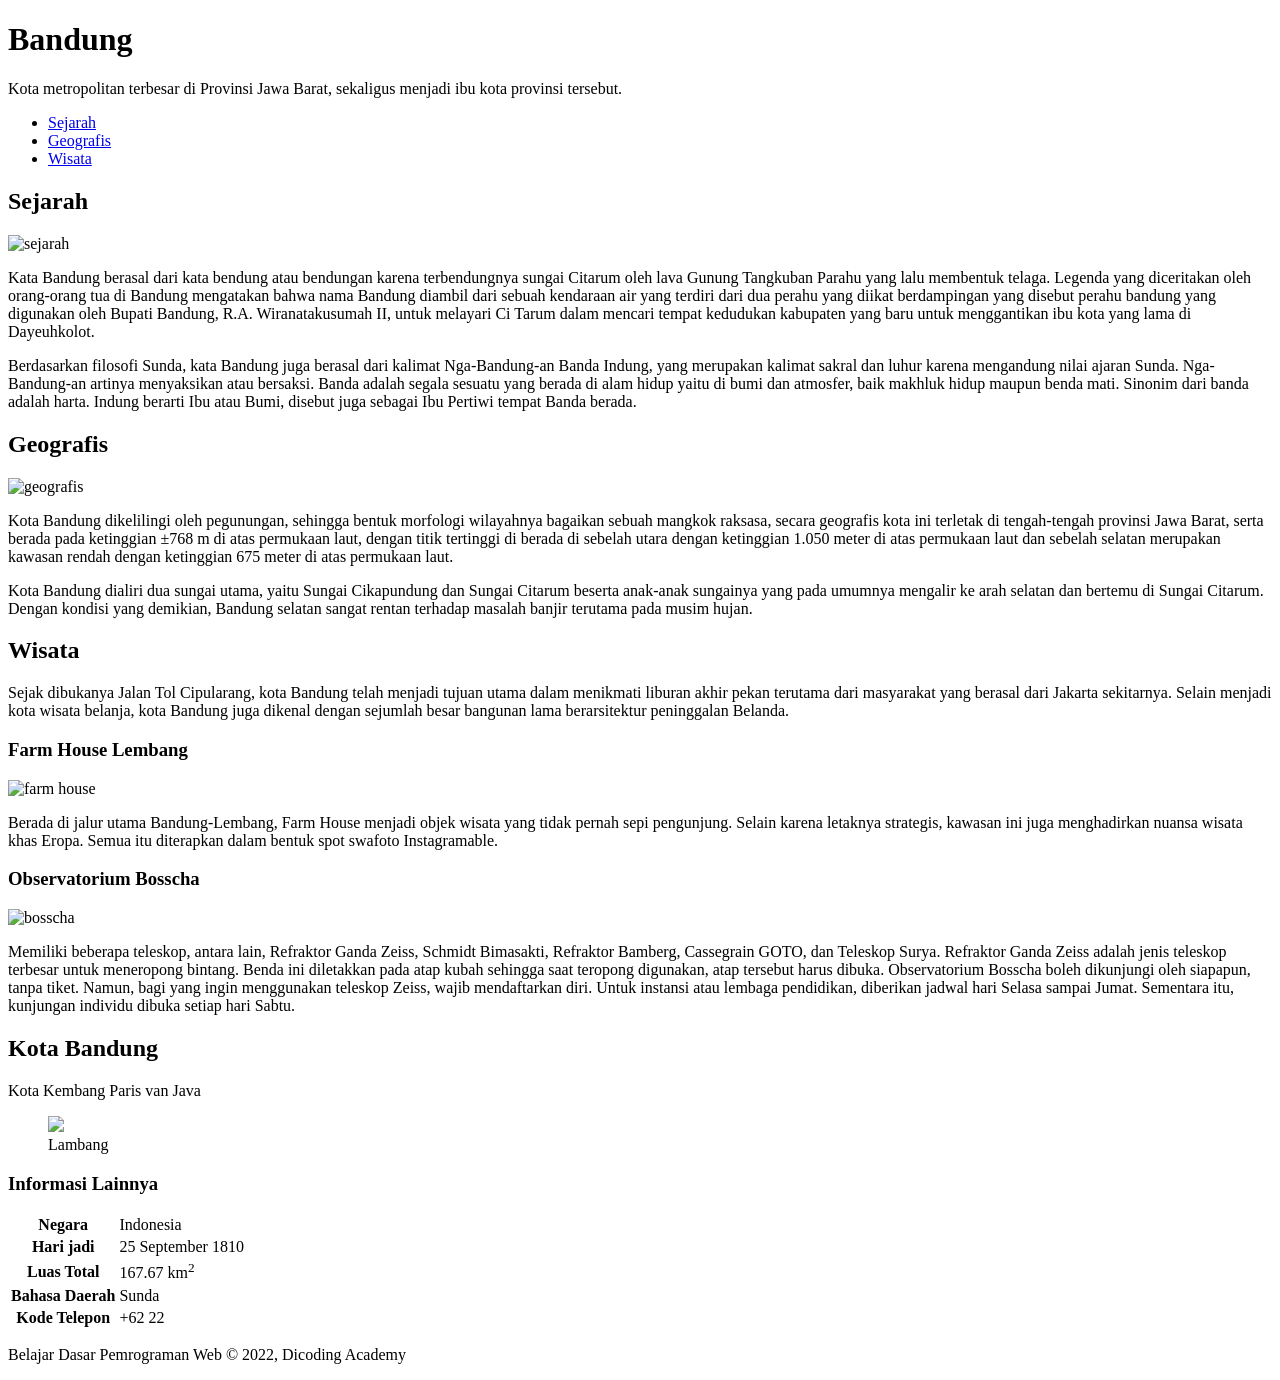
==== css/index.html @ 248dd50b "commit 1" ====
<!DOCTYPE html>
<html lang="en">

<head>
    <meta charset="UTF-8">
    <meta http-equiv="X-UA-Compatible" content="IE=edge">
    <meta name="viewport" content="width=device-width, initial-scale=1.0">
    <link rel="stylesheet" href="/assets/styles/style.css">
    <title>Document</title>
</head>

<body>

    <header>
        <h1>Bandung</h1>
        <p>Kota metropolitan terbesar di Provinsi Jawa Barat, sekaligus menjadi ibu kota provinsi tersebut.</p>
        <nav>
            <ul>
                <li><a href="#sejarah">Sejarah</a></li>
                <li><a href="#geografis">Geografis</a></li>
                <li><a href="#wisata">Wisata</a></li>
            </ul>
        </nav>
    </header>

    <main>
        <div id="content">
            <article id="sejarah">
                <h2>Sejarah</h2>
                <img src="/assets/image/history.jpg" alt="sejarah">
                <p>Kata Bandung berasal dari kata bendung atau bendungan karena terbendungnya sungai Citarum oleh lava Gunung Tangkuban Parahu yang lalu membentuk telaga. Legenda yang diceritakan oleh orang-orang tua di Bandung mengatakan bahwa nama Bandung diambil dari sebuah kendaraan air yang terdiri dari dua perahu yang diikat berdampingan yang disebut perahu bandung yang digunakan oleh Bupati Bandung, R.A. Wiranatakusumah II,
                untuk melayari Ci Tarum dalam mencari tempat kedudukan kabupaten yang baru untuk menggantikan ibu kota yang lama di Dayeuhkolot. </p>
         
                <p>Berdasarkan filosofi Sunda, kata Bandung juga berasal dari kalimat Nga-Bandung-an Banda Indung, yang merupakan kalimat sakral dan luhur karena mengandung nilai ajaran Sunda. Nga-Bandung-an artinya menyaksikan atau bersaksi. Banda adalah segala sesuatu yang berada di alam hidup yaitu di bumi dan atmosfer, baik makhluk hidup maupun benda mati. Sinonim dari banda adalah harta. Indung berarti Ibu atau Bumi, disebut juga sebagai Ibu Pertiwi tempat Banda berada.</p>
            </article>
         
            <article id="geografis">
                <h2>Geografis</h2>
                <img src="/assets/image/geografis.jpg" alt="geografis">
                <p>Kota Bandung dikelilingi oleh pegunungan, sehingga bentuk morfologi wilayahnya bagaikan sebuah mangkok raksasa, secara geografis kota ini terletak di tengah-tengah provinsi Jawa Barat, serta berada pada ketinggian ±768 m di atas permukaan laut, dengan titik tertinggi di berada di sebelah utara dengan ketinggian 1.050 meter di atas permukaan laut dan sebelah selatan merupakan kawasan rendah dengan ketinggian 675 meter di atas permukaan laut.</p>
         
                <p>Kota Bandung dialiri dua sungai utama, yaitu Sungai Cikapundung dan Sungai Citarum beserta anak-anak sungainya yang pada umumnya mengalir ke arah selatan dan bertemu di Sungai Citarum. Dengan kondisi yang demikian, Bandung selatan sangat rentan terhadap masalah banjir terutama pada musim hujan.</p>
            </article>
         
            <article id="wisata">
                <h2>Wisata</h2>
                <p>Sejak dibukanya Jalan Tol Cipularang, kota Bandung telah menjadi tujuan utama dalam menikmati liburan akhir pekan terutama dari masyarakat yang berasal dari Jakarta sekitarnya. Selain menjadi kota wisata belanja, kota Bandung juga dikenal dengan sejumlah besar bangunan lama berarsitektur peninggalan Belanda.</p>
                <section>
                    <h3>Farm House Lembang</h3>
                    <img src="/assets/image/farm-house.jpg" alt="farm house">
                    <p>Berada di jalur utama Bandung-Lembang, Farm House menjadi objek wisata yang tidak pernah sepi pengunjung. Selain karena letaknya strategis, kawasan ini juga menghadirkan nuansa wisata khas Eropa. Semua itu diterapkan dalam bentuk spot swafoto Instagramable.</p>
                </section>
                <section>
                    <h3>Observatorium Bosscha</h3>
                    <img src="/assets/image/bosscha.jpg" alt="bosscha">
                    <p>Memiliki beberapa teleskop, antara lain, Refraktor Ganda Zeiss, Schmidt Bimasakti, Refraktor Bamberg, Cassegrain GOTO, dan Teleskop Surya. Refraktor Ganda Zeiss adalah jenis teleskop terbesar untuk meneropong bintang. Benda ini diletakkan pada atap kubah sehingga saat teropong digunakan, atap tersebut harus dibuka. Observatorium Bosscha boleh dikunjungi oleh siapapun, tanpa tiket. Namun, bagi yang ingin menggunakan teleskop Zeiss, wajib mendaftarkan diri. Untuk instansi atau lembaga pendidikan, diberikan jadwal hari Selasa sampai Jumat. Sementara itu, kunjungan individu dibuka setiap hari Sabtu.</p>
                </section>
            </article>
        </div>

        <aside>
            <article class="profile">
                <header>
                    <h2>Kota Bandung</h2>
                    <p>Kota Kembang Paris van Java</p>
                    <figure>
                        <img src="/assets/image/Bandung_badge.png">
                        <figcaption>Lambang</figcaption>
                    </figure>
                </header>
                <section>
                    <h3>Informasi Lainnya</h3>
                    <table>
                       <tr>
                          <th>Negara</th>
                          <td>Indonesia</td>
                       </tr>
                       <tr>
                          <th>Hari jadi</th>
                          <td>25 September 1810</td>
                       </tr>
                       <tr>
                          <th>Luas Total</th>
                          <td>167.67 km<sup>2</sup></td>
                       </tr>
                       <tr>
                          <th>Bahasa Daerah</th>
                          <td>Sunda</td>
                       </tr>
                          <tr>
                          <th>Kode Telepon</th>
                          <td>+62 22</td>
                       </tr>
                   </table>
                 </section>
            </article>
        </aside>
    </main>

    <footer>
        <p>Belajar Dasar Pemrograman Web &#169; 2022, Dicoding Academy</p>
    </footer>
</body>

</html>
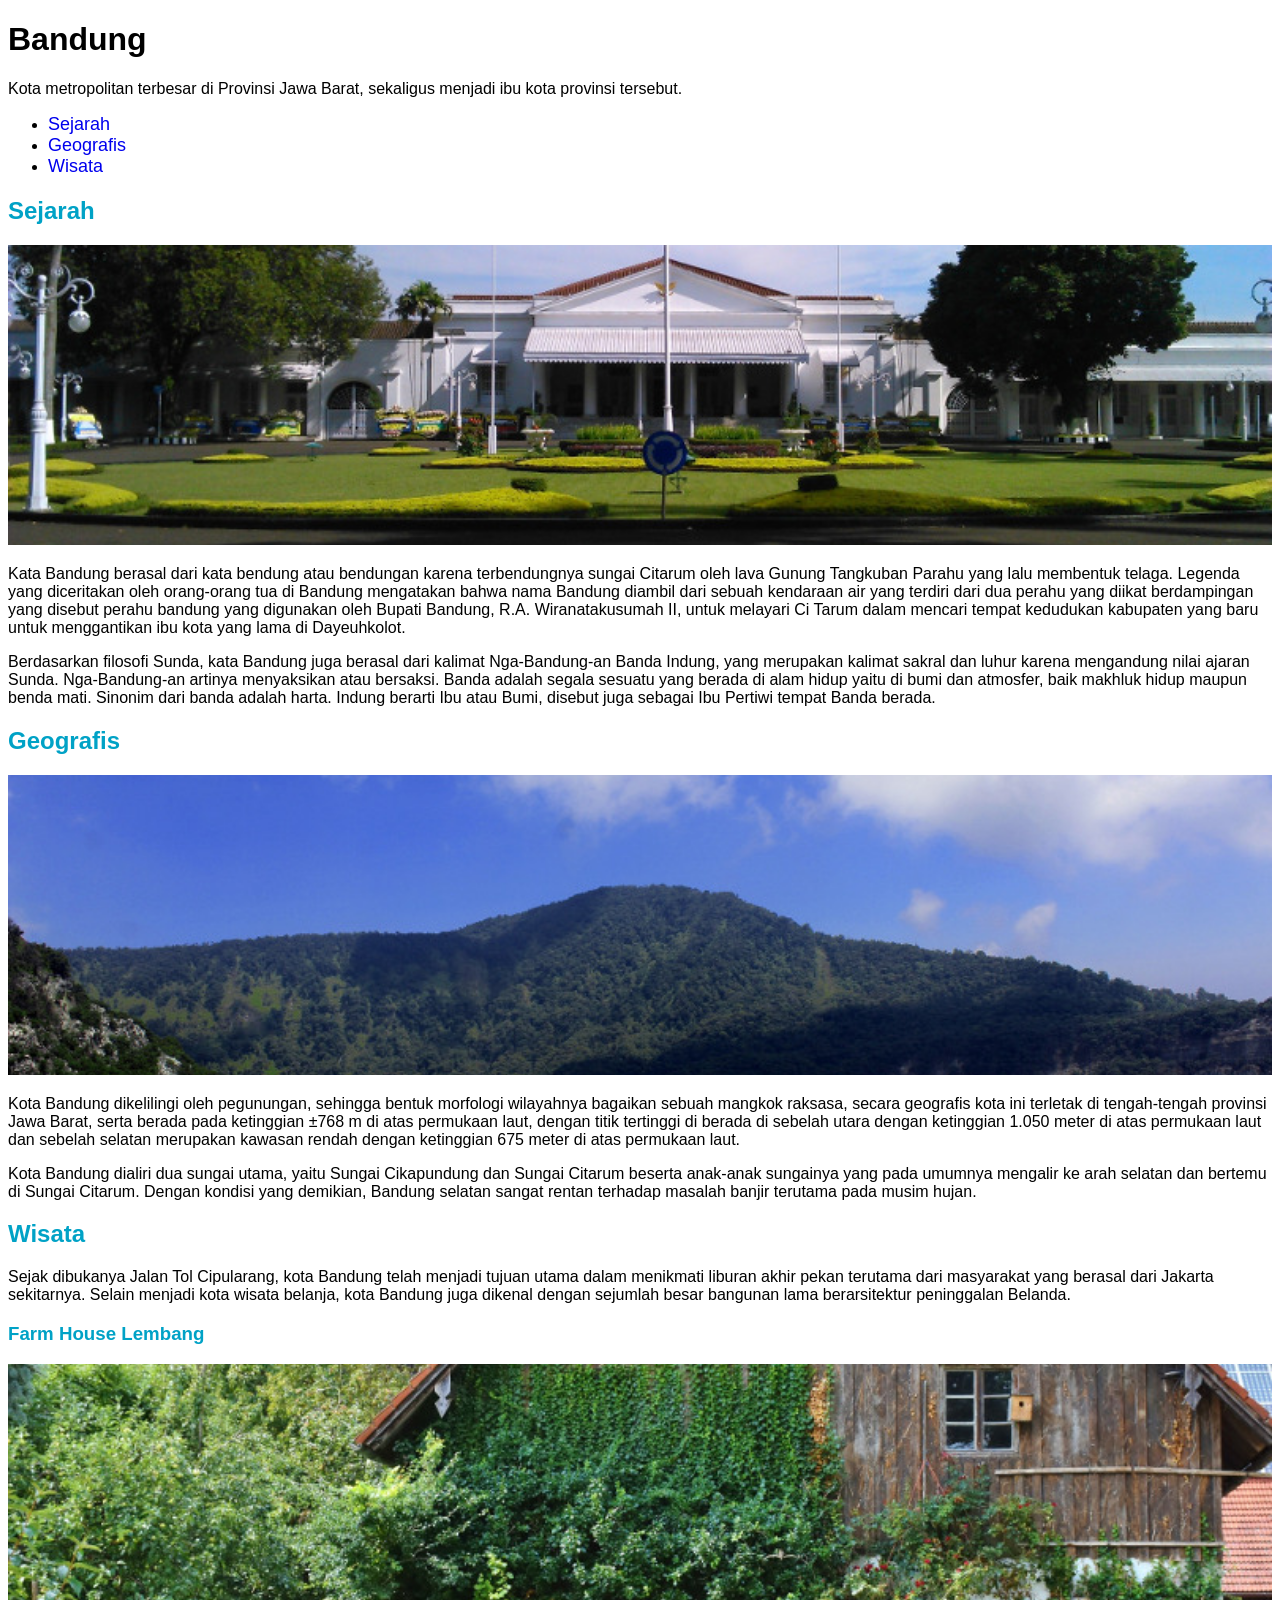
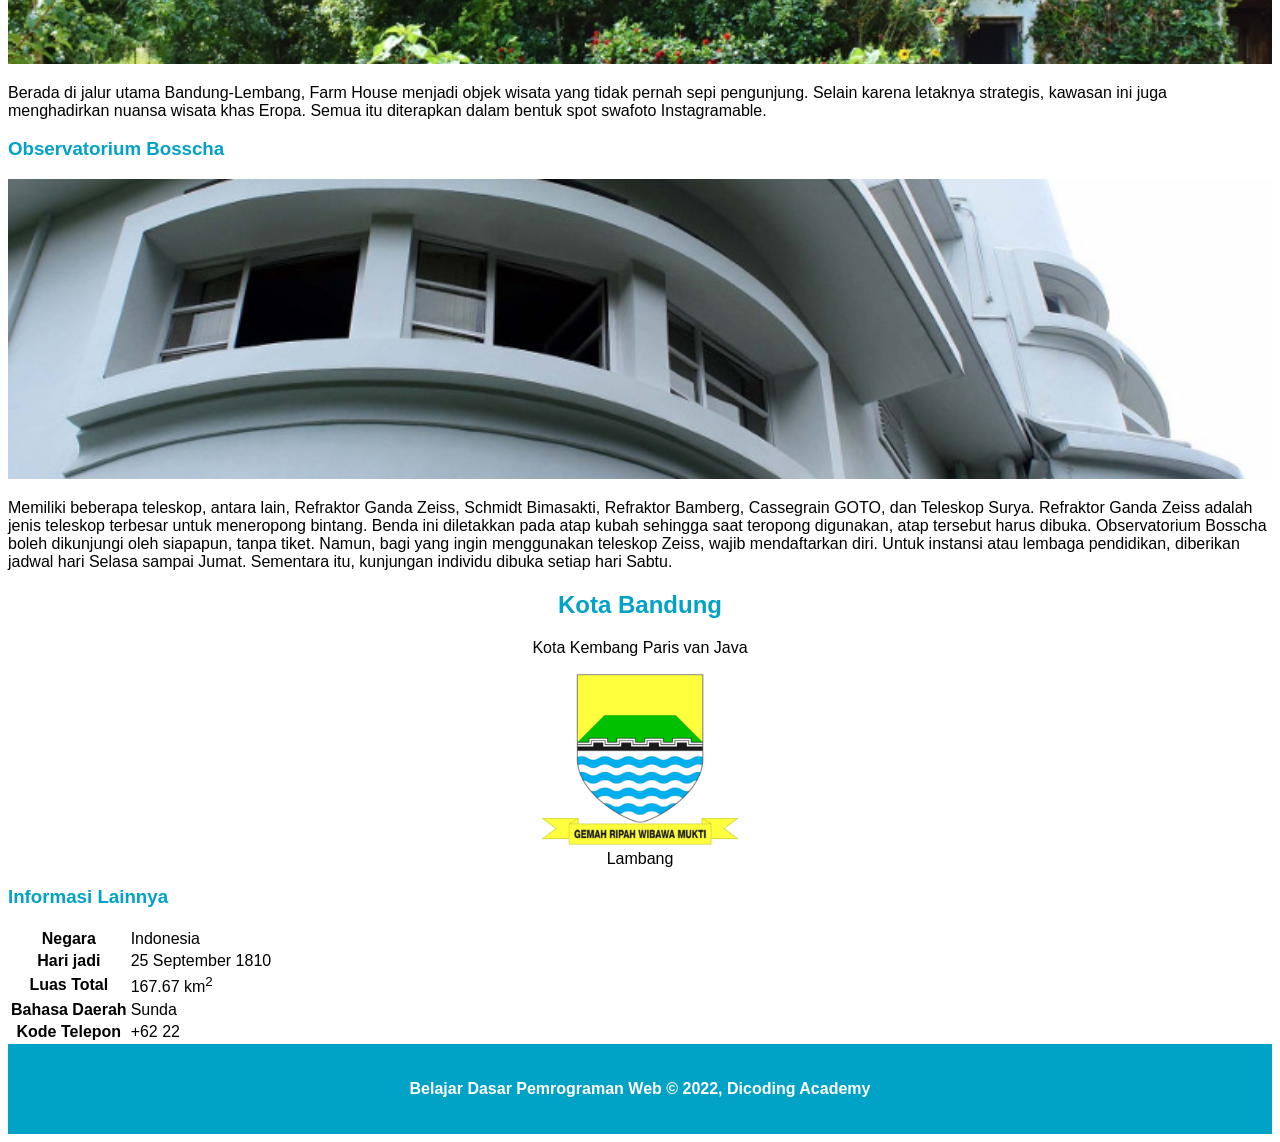
==== commit d20b2d1e: "menerapkan box model" ====
--- a/css/index.html
+++ b/css/index.html
@@ -5,7 +5,7 @@
     <meta charset="UTF-8">
     <meta http-equiv="X-UA-Compatible" content="IE=edge">
     <meta name="viewport" content="width=device-width, initial-scale=1.0">
-    <link rel="stylesheet" href="/assets/styles/style.css">
+    <link rel="stylesheet" href="/css/assets/styles/style.css">
     <title>Document</title>
 </head>
 
@@ -27,7 +27,7 @@
         <div id="content">
             <article id="sejarah">
                 <h2>Sejarah</h2>
-                <img src="/assets/image/history.jpg" alt="sejarah">
+                <img src="/css/assets/image/history.jpg" class="featured-image" alt="sejarah">
                 <p>Kata Bandung berasal dari kata bendung atau bendungan karena terbendungnya sungai Citarum oleh lava Gunung Tangkuban Parahu yang lalu membentuk telaga. Legenda yang diceritakan oleh orang-orang tua di Bandung mengatakan bahwa nama Bandung diambil dari sebuah kendaraan air yang terdiri dari dua perahu yang diikat berdampingan yang disebut perahu bandung yang digunakan oleh Bupati Bandung, R.A. Wiranatakusumah II,
                 untuk melayari Ci Tarum dalam mencari tempat kedudukan kabupaten yang baru untuk menggantikan ibu kota yang lama di Dayeuhkolot. </p>
          
@@ -36,7 +36,7 @@
          
             <article id="geografis">
                 <h2>Geografis</h2>
-                <img src="/assets/image/geografis.jpg" alt="geografis">
+                <img src="/css/assets/image/geografis.jpg" class="featured-image" alt="geografis">
                 <p>Kota Bandung dikelilingi oleh pegunungan, sehingga bentuk morfologi wilayahnya bagaikan sebuah mangkok raksasa, secara geografis kota ini terletak di tengah-tengah provinsi Jawa Barat, serta berada pada ketinggian ±768 m di atas permukaan laut, dengan titik tertinggi di berada di sebelah utara dengan ketinggian 1.050 meter di atas permukaan laut dan sebelah selatan merupakan kawasan rendah dengan ketinggian 675 meter di atas permukaan laut.</p>
          
                 <p>Kota Bandung dialiri dua sungai utama, yaitu Sungai Cikapundung dan Sungai Citarum beserta anak-anak sungainya yang pada umumnya mengalir ke arah selatan dan bertemu di Sungai Citarum. Dengan kondisi yang demikian, Bandung selatan sangat rentan terhadap masalah banjir terutama pada musim hujan.</p>
@@ -47,12 +47,12 @@
                 <p>Sejak dibukanya Jalan Tol Cipularang, kota Bandung telah menjadi tujuan utama dalam menikmati liburan akhir pekan terutama dari masyarakat yang berasal dari Jakarta sekitarnya. Selain menjadi kota wisata belanja, kota Bandung juga dikenal dengan sejumlah besar bangunan lama berarsitektur peninggalan Belanda.</p>
                 <section>
                     <h3>Farm House Lembang</h3>
-                    <img src="/assets/image/farm-house.jpg" alt="farm house">
+                    <img src="/css/assets/image/farm-house.jpg" class="featured-image" alt="farm house">
                     <p>Berada di jalur utama Bandung-Lembang, Farm House menjadi objek wisata yang tidak pernah sepi pengunjung. Selain karena letaknya strategis, kawasan ini juga menghadirkan nuansa wisata khas Eropa. Semua itu diterapkan dalam bentuk spot swafoto Instagramable.</p>
                 </section>
                 <section>
                     <h3>Observatorium Bosscha</h3>
-                    <img src="/assets/image/bosscha.jpg" alt="bosscha">
+                    <img src="/css/assets/image/bosscha.jpg" class="featured-image" alt="bosscha">
                     <p>Memiliki beberapa teleskop, antara lain, Refraktor Ganda Zeiss, Schmidt Bimasakti, Refraktor Bamberg, Cassegrain GOTO, dan Teleskop Surya. Refraktor Ganda Zeiss adalah jenis teleskop terbesar untuk meneropong bintang. Benda ini diletakkan pada atap kubah sehingga saat teropong digunakan, atap tersebut harus dibuka. Observatorium Bosscha boleh dikunjungi oleh siapapun, tanpa tiket. Namun, bagi yang ingin menggunakan teleskop Zeiss, wajib mendaftarkan diri. Untuk instansi atau lembaga pendidikan, diberikan jadwal hari Selasa sampai Jumat. Sementara itu, kunjungan individu dibuka setiap hari Sabtu.</p>
                 </section>
             </article>
@@ -64,7 +64,7 @@
                     <h2>Kota Bandung</h2>
                     <p>Kota Kembang Paris van Java</p>
                     <figure>
-                        <img src="/assets/image/Bandung_badge.png">
+                        <img src="/css/assets/image/Bandung_badge.png">
                         <figcaption>Lambang</figcaption>
                     </figure>
                 </header>
--- a/css/assets/styles/style.css
+++ b/css/assets/styles/style.css
@@ -0,0 +1,45 @@
+@import url('https://fonts.googleapis.com/css2?family=Quicksand:wght@400;700&display=swap');
+
+body {
+    font-family: 'Quicksand', sans-serif;
+
+} 
+
+nav a {
+    font-size: 18px;
+    font-weight: 400;
+    text-decoration: none;
+}
+
+nav a:hover {
+    font-weight: bold;
+}
+
+h2, h3 {
+    color: #00a2c6;;
+}
+
+footer {
+    padding: 20px;
+    color: white;
+    background-color: #00a2c6;
+    text-align: center;
+    font-weight: bold;
+}
+
+.profile header {
+    text-align: center;
+}
+
+/* mentepkan ukuran gambar */
+.featured-image {
+    width: 100%;
+    max-height: 300px;
+    object-fit: cover;
+    object-position: center;
+}
+
+/* mengatur logo */
+.profile img {
+    width: 200px;
+}
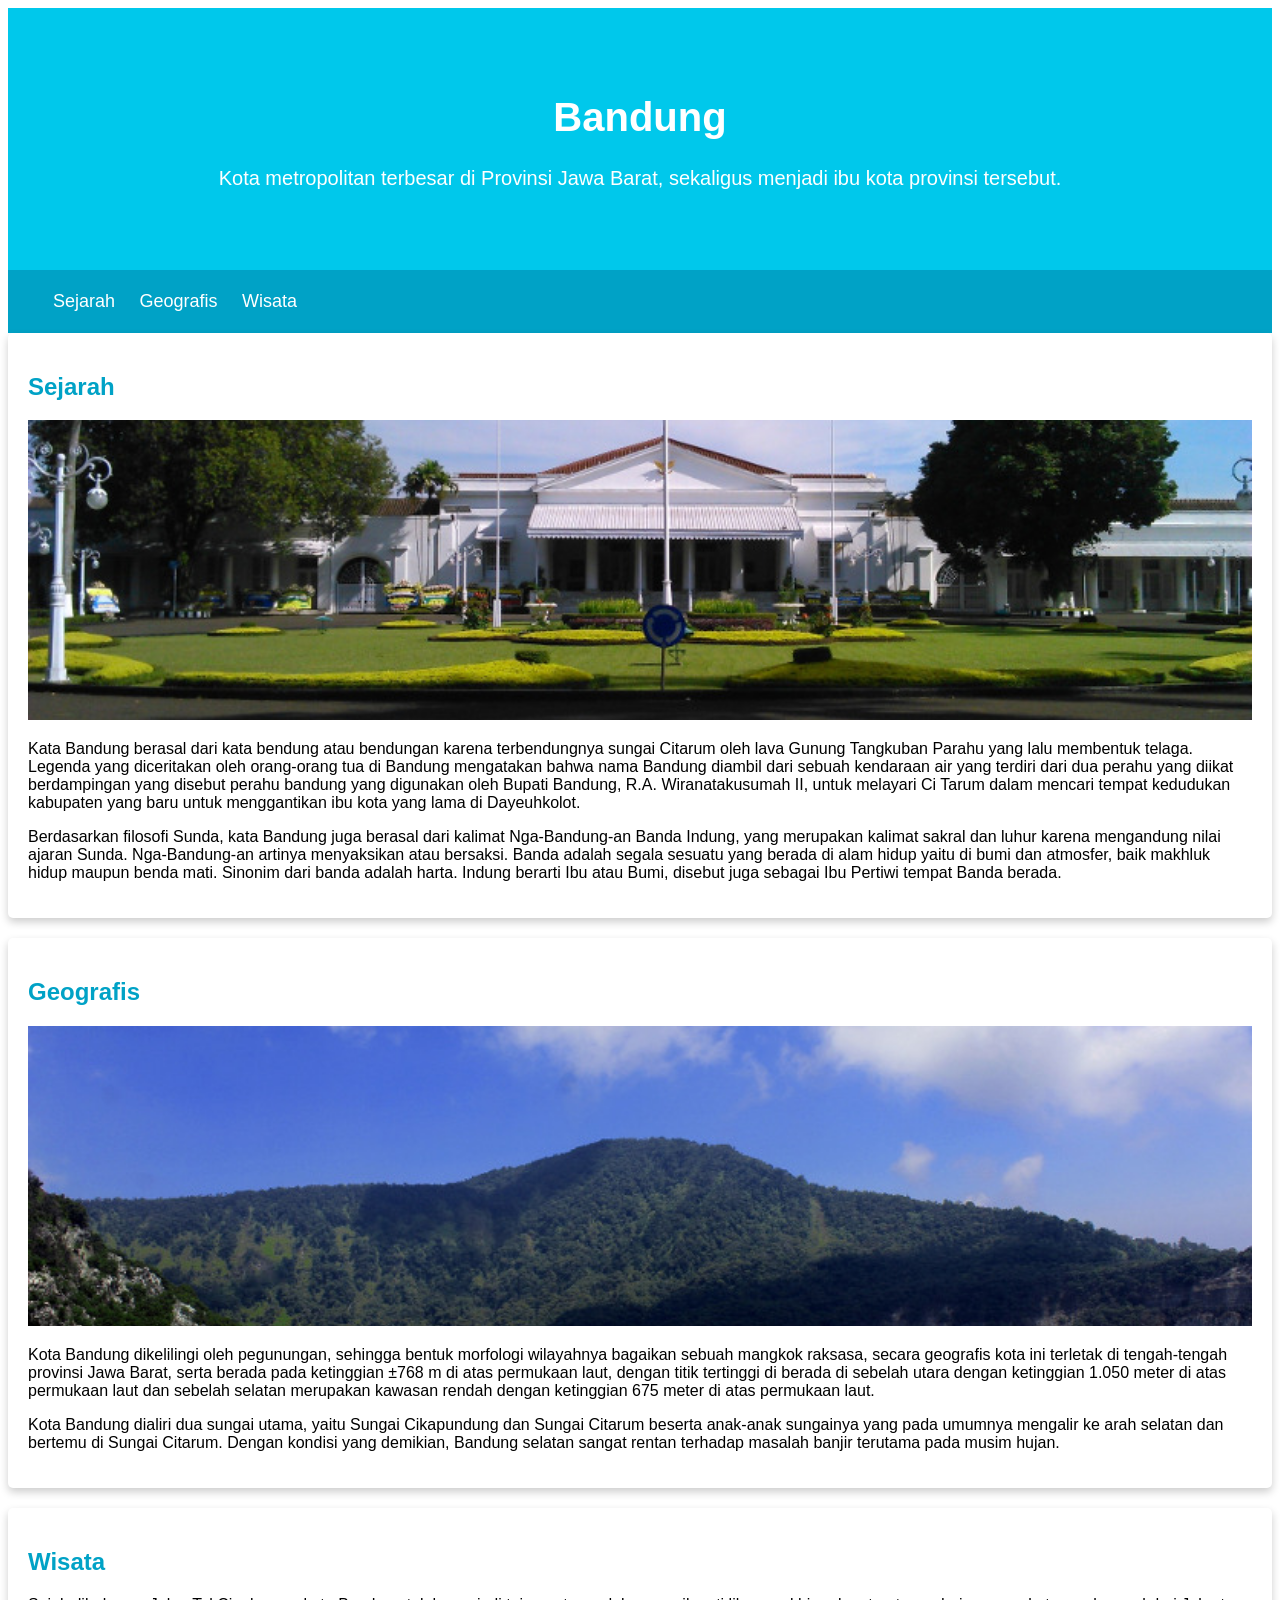
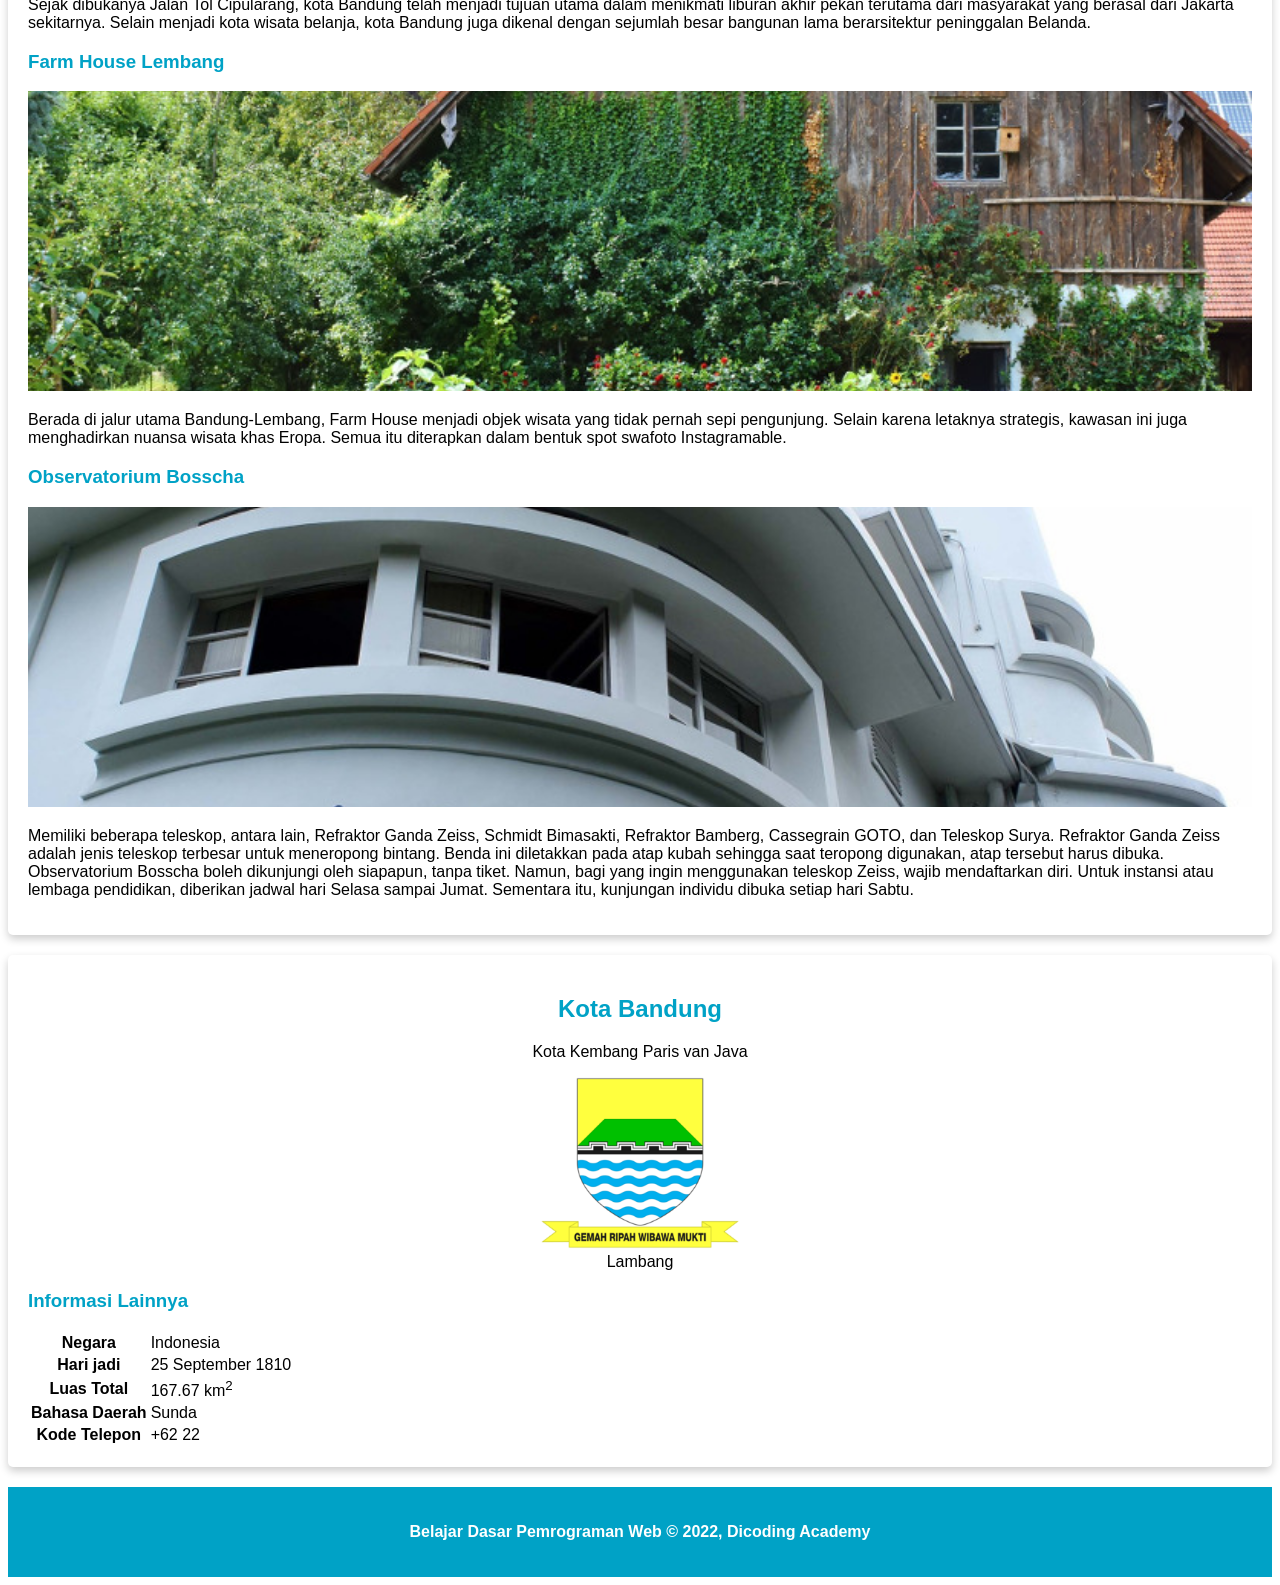
==== commit a7bd8a6d: "mebuat jumbotron" ====
--- a/css/index.html
+++ b/css/index.html
@@ -12,8 +12,10 @@
 <body>
 
     <header>
-        <h1>Bandung</h1>
-        <p>Kota metropolitan terbesar di Provinsi Jawa Barat, sekaligus menjadi ibu kota provinsi tersebut.</p>
+        <div class="jumbotron">
+            <h1>Bandung</h1>
+            <p>Kota metropolitan terbesar di Provinsi Jawa Barat, sekaligus menjadi ibu kota provinsi tersebut.</p>
+        </div>
         <nav>
             <ul>
                 <li><a href="#sejarah">Sejarah</a></li>
@@ -25,7 +27,7 @@
 
     <main>
         <div id="content">
-            <article id="sejarah">
+            <article class="card" id="sejarah">
                 <h2>Sejarah</h2>
                 <img src="/css/assets/image/history.jpg" class="featured-image" alt="sejarah">
                 <p>Kata Bandung berasal dari kata bendung atau bendungan karena terbendungnya sungai Citarum oleh lava Gunung Tangkuban Parahu yang lalu membentuk telaga. Legenda yang diceritakan oleh orang-orang tua di Bandung mengatakan bahwa nama Bandung diambil dari sebuah kendaraan air yang terdiri dari dua perahu yang diikat berdampingan yang disebut perahu bandung yang digunakan oleh Bupati Bandung, R.A. Wiranatakusumah II,
@@ -34,7 +36,7 @@
                 <p>Berdasarkan filosofi Sunda, kata Bandung juga berasal dari kalimat Nga-Bandung-an Banda Indung, yang merupakan kalimat sakral dan luhur karena mengandung nilai ajaran Sunda. Nga-Bandung-an artinya menyaksikan atau bersaksi. Banda adalah segala sesuatu yang berada di alam hidup yaitu di bumi dan atmosfer, baik makhluk hidup maupun benda mati. Sinonim dari banda adalah harta. Indung berarti Ibu atau Bumi, disebut juga sebagai Ibu Pertiwi tempat Banda berada.</p>
             </article>
          
-            <article id="geografis">
+            <article class="card" id="geografis">
                 <h2>Geografis</h2>
                 <img src="/css/assets/image/geografis.jpg" class="featured-image" alt="geografis">
                 <p>Kota Bandung dikelilingi oleh pegunungan, sehingga bentuk morfologi wilayahnya bagaikan sebuah mangkok raksasa, secara geografis kota ini terletak di tengah-tengah provinsi Jawa Barat, serta berada pada ketinggian ±768 m di atas permukaan laut, dengan titik tertinggi di berada di sebelah utara dengan ketinggian 1.050 meter di atas permukaan laut dan sebelah selatan merupakan kawasan rendah dengan ketinggian 675 meter di atas permukaan laut.</p>
@@ -42,7 +44,7 @@
                 <p>Kota Bandung dialiri dua sungai utama, yaitu Sungai Cikapundung dan Sungai Citarum beserta anak-anak sungainya yang pada umumnya mengalir ke arah selatan dan bertemu di Sungai Citarum. Dengan kondisi yang demikian, Bandung selatan sangat rentan terhadap masalah banjir terutama pada musim hujan.</p>
             </article>
          
-            <article id="wisata">
+            <article  class="card" id="wisata">
                 <h2>Wisata</h2>
                 <p>Sejak dibukanya Jalan Tol Cipularang, kota Bandung telah menjadi tujuan utama dalam menikmati liburan akhir pekan terutama dari masyarakat yang berasal dari Jakarta sekitarnya. Selain menjadi kota wisata belanja, kota Bandung juga dikenal dengan sejumlah besar bangunan lama berarsitektur peninggalan Belanda.</p>
                 <section>
@@ -59,7 +61,7 @@
         </div>
 
         <aside>
-            <article class="profile">
+            <article class="profile card">
                 <header>
                     <h2>Kota Bandung</h2>
                     <p>Kota Kembang Paris van Java</p>
--- a/css/assets/styles/style.css
+++ b/css/assets/styles/style.css
@@ -5,14 +5,26 @@
 
 } 
 
+nav {
+    background-color: #00a2c6;
+    padding: 5px;
+}
+
 nav a {
     font-size: 18px;
     font-weight: 400;
     text-decoration: none;
+    color: white;
 }
 
 nav a:hover {
     font-weight: bold;
+}
+
+nav li {
+    display: inline;
+    list-style-type: none;
+    margin-right: 20px;
 }
 
 h2, h3 {
@@ -42,4 +54,22 @@
 /* mengatur logo */
 .profile img {
     width: 200px;
+}
+
+/* membuat card */
+.card {
+    box-shadow: 0 4px 8px 0 rgba(0, 0, 0, 0.2);
+    border-radius: 5px;
+    margin-bottom: 20px;
+    padding: 20px;
+}
+
+/* Menerapkan Jumbotron dan Navigasi pada header */
+.jumbotron {
+    padding: 60px;
+    background-color: #00c8eb;
+    text-align: center;
+    font-size: 20px;
+    color: white;
+
 }
